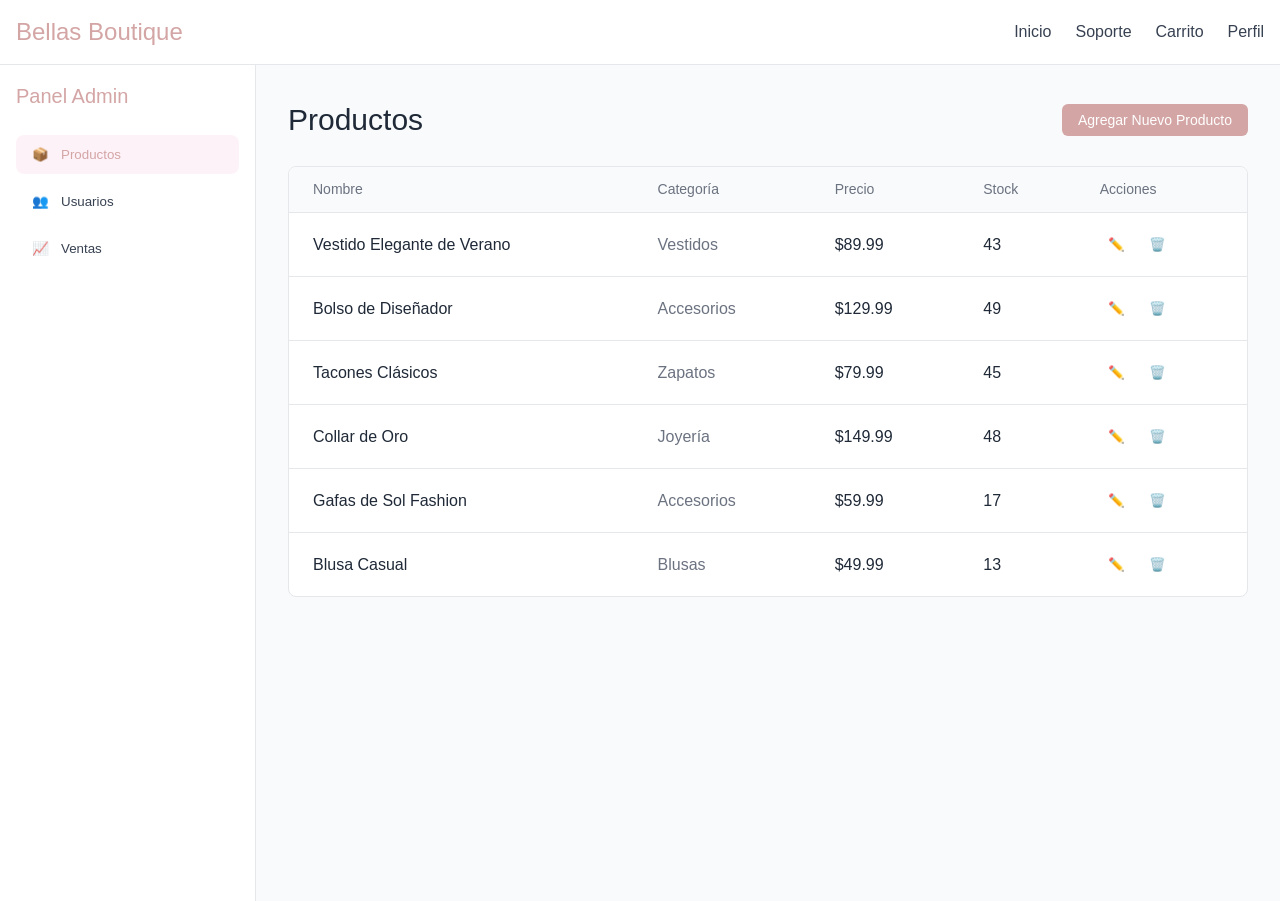
==== admin.html @ adbb0d68 "Proyecto figma" ====
<!DOCTYPE html>
<html lang="es">
<head>
  <meta charset="UTF-8">
  <meta name="viewport" content="width=device-width, initial-scale=1.0">
  <title>Panel de Administración - Bellas Boutique</title>
  <link rel="stylesheet" href="styles.css">
</head>
<body>
  <!-- Navigation -->
  <nav class="navbar">
    <div class="navbar-container">
      <a href="index.html" class="navbar-brand">Bellas Boutique</a>
      <div class="navbar-links">
        <a href="index.html">
          <span>Inicio</span>
        </a>
        <a href="support.html">
          <span>Soporte</span>
        </a>
        <a href="cart.html" class="cart-badge">
          <span>Carrito</span>
          <span class="cart-count" id="cartCount">0</span>
        </a>
        <a href="login.html">
          <span>Perfil</span>
        </a>
      </div>
    </div>
  </nav>

  <!-- Admin Layout -->
  <div class="admin-layout">
    <!-- Sidebar -->
    <div class="admin-sidebar">
      <h2 class="admin-sidebar-title">Panel Admin</h2>
      
      <div class="admin-nav">
        <button class="admin-nav-item active" onclick="showTab('products')">
          <span>📦</span>
          <span>Productos</span>
        </button>
        
        <button class="admin-nav-item" onclick="showTab('users')">
          <span>👥</span>
          <span>Usuarios</span>
        </button>
        
        <button class="admin-nav-item" onclick="showTab('sales')">
          <span>📈</span>
          <span>Ventas</span>
        </button>
      </div>
    </div>

    <!-- Main Content -->
    <div class="admin-content">
      <!-- Products Tab -->
      <div id="products-tab">
        <div class="admin-header">
          <h1>Productos</h1>
          <button class="btn btn-primary">Agregar Nuevo Producto</button>
        </div>

        <div class="table-container">
          <table class="table">
            <thead>
              <tr>
                <th>Nombre</th>
                <th>Categoría</th>
                <th>Precio</th>
                <th>Stock</th>
                <th>Acciones</th>
              </tr>
            </thead>
            <tbody id="productsTable">
              <!-- Products will be loaded here -->
            </tbody>
          </table>
        </div>
      </div>

      <!-- Users Tab -->
      <div id="users-tab" style="display: none;">
        <h1 class="mb-6">Usuarios</h1>

        <div class="table-container">
          <table class="table">
            <thead>
              <tr>
                <th>Nombre</th>
                <th>Correo</th>
                <th>Pedidos</th>
              </tr>
            </thead>
            <tbody>
              <tr>
                <td>María González</td>
                <td style="color: var(--text-gray);">maria@ejemplo.com</td>
                <td>5</td>
              </tr>
              <tr>
                <td>Juan Pérez</td>
                <td style="color: var(--text-gray);">juan@ejemplo.com</td>
                <td>3</td>
              </tr>
              <tr>
                <td>Ana Rodríguez</td>
                <td style="color: var(--text-gray);">ana@ejemplo.com</td>
                <td>8</td>
              </tr>
            </tbody>
          </table>
        </div>
      </div>

      <!-- Sales Tab -->
      <div id="sales-tab" style="display: none;">
        <h1 class="mb-6">Ventas</h1>

        <div class="table-container">
          <table class="table">
            <thead>
              <tr>
                <th>ID Pedido</th>
                <th>Cliente</th>
                <th>Monto</th>
                <th>Fecha</th>
              </tr>
            </thead>
            <tbody>
              <tr>
                <td>#1001</td>
                <td>María González</td>
                <td style="color: var(--primary-color);">$189.98</td>
                <td style="color: var(--text-gray);">2026-04-02</td>
              </tr>
              <tr>
                <td>#1002</td>
                <td>Juan Pérez</td>
                <td style="color: var(--primary-color);">$79.99</td>
                <td style="color: var(--text-gray);">2026-04-02</td>
              </tr>
              <tr>
                <td>#1003</td>
                <td>Ana Rodríguez</td>
                <td style="color: var(--primary-color);">$259.97</td>
                <td style="color: var(--text-gray);">2026-04-01</td>
              </tr>
            </tbody>
          </table>
        </div>
      </div>
    </div>
  </div>

  <script src="script.js"></script>
  <script>
    window.addEventListener('DOMContentLoaded', () => {
      loadProducts();
      updateCartCount();
    });

    function loadProducts() {
      const products = getProducts();
      const tbody = document.getElementById('productsTable');
      
      tbody.innerHTML = products.map(product => {
        const stock = Math.floor(Math.random() * 50) + 10;
        return `
          <tr>
            <td>${product.name}</td>
            <td style="color: var(--text-gray);">${product.category}</td>
            <td>$${product.price.toFixed(2)}</td>
            <td>${stock}</td>
            <td>
              <div class="table-actions">
                <button class="btn-icon" onclick="editProduct(${product.id})">✏️</button>
                <button class="btn-icon" onclick="deleteProduct(${product.id})" style="color: #ef4444;">🗑️</button>
              </div>
            </td>
          </tr>
        `;
      }).join('');
    }

    function showTab(tabName) {
      // Hide all tabs
      document.getElementById('products-tab').style.display = 'none';
      document.getElementById('users-tab').style.display = 'none';
      document.getElementById('sales-tab').style.display = 'none';

      // Remove active class from all nav items
      document.querySelectorAll('.admin-nav-item').forEach(item => {
        item.classList.remove('active');
      });

      // Show selected tab
      document.getElementById(`${tabName}-tab`).style.display = 'block';

      // Add active class to clicked nav item
      event.target.closest('.admin-nav-item').classList.add('active');
    }

    function editProduct(id) {
      alert(`Editar producto ${id} - Función próximamente`);
    }

    function deleteProduct(id) {
      if (confirm('¿Estás seguro de que quieres eliminar este producto?')) {
        alert(`Producto ${id} eliminado`);
        loadProducts();
      }
    }
  </script>
</body>
</html>
---- styles.css ----
/* Global Styles */
* {
  margin: 0;
  padding: 0;
  box-sizing: border-box;
}

body {
  font-family: Arial, sans-serif;
  background-color: #f9fafb;
  color: #1f2937;
  line-height: 1.5;
}

/* Color Variables */
:root {
  --primary-color: #d4a5a5;
  --bg-gray: #f9fafb;
  --border-gray: #e5e7eb;
  --text-gray: #6b7280;
}

/* Navigation */
.navbar {
  background-color: white;
  border-bottom: 1px solid var(--border-gray);
  position: sticky;
  top: 0;
  z-index: 50;
}

.navbar-container {
  max-width: 1280px;
  margin: 0 auto;
  padding: 0 1rem;
  display: flex;
  justify-content: space-between;
  align-items: center;
  height: 64px;
}

.navbar-brand {
  font-size: 1.5rem;
  color: var(--primary-color);
  text-decoration: none;
  font-weight: normal;
}

.navbar-links {
  display: flex;
  gap: 1.5rem;
  align-items: center;
}

.navbar-links a {
  color: #374151;
  text-decoration: none;
  display: flex;
  align-items: center;
  gap: 0.5rem;
  transition: color 0.2s;
}

.navbar-links a:hover {
  color: #111827;
}

.cart-badge {
  position: relative;
}

.cart-count {
  position: absolute;
  top: -8px;
  right: -8px;
  background-color: var(--primary-color);
  color: white;
  border-radius: 50%;
  width: 20px;
  height: 20px;
  display: flex;
  align-items: center;
  justify-content: center;
  font-size: 0.75rem;
}

/* Container */
.container {
  max-width: 1280px;
  margin: 0 auto;
  padding: 2rem 1rem;
}

.container-md {
  max-width: 768px;
  margin: 0 auto;
  padding: 2rem 1rem;
}

/* Auth Pages */
.auth-container {
  min-height: 100vh;
  display: flex;
  align-items: center;
  justify-content: center;
  padding: 1rem;
}

.auth-card {
  background: white;
  padding: 2rem;
  border-radius: 8px;
  box-shadow: 0 1px 3px rgba(0, 0, 0, 0.1);
  border: 1px solid var(--border-gray);
  width: 100%;
  max-width: 448px;
}

.auth-title {
  font-size: 1.875rem;
  text-align: center;
  margin-bottom: 0.5rem;
  color: var(--primary-color);
  font-weight: normal;
}

.auth-subtitle {
  text-align: center;
  color: var(--text-gray);
  margin-bottom: 2rem;
}

/* Forms */
.form-group {
  margin-bottom: 1rem;
}

.form-label {
  display: block;
  margin-bottom: 0.5rem;
  font-size: 0.875rem;
  color: #374151;
}

.form-input {
  width: 100%;
  padding: 0.5rem 0.75rem;
  border: 1px solid var(--border-gray);
  border-radius: 6px;
  font-size: 0.875rem;
  transition: border-color 0.2s;
}

.form-input:focus {
  outline: none;
  border-color: var(--primary-color);
}

.form-textarea {
  width: 100%;
  padding: 0.5rem 0.75rem;
  border: 1px solid var(--border-gray);
  border-radius: 6px;
  font-size: 0.875rem;
  resize: vertical;
  font-family: Arial, sans-serif;
}

.form-textarea:focus {
  outline: none;
  border-color: var(--primary-color);
}

.form-hint {
  font-size: 0.75rem;
  color: var(--text-gray);
  margin-top: 0.25rem;
}

/* Buttons */
.btn {
  padding: 0.5rem 1rem;
  border: none;
  border-radius: 6px;
  font-size: 0.875rem;
  cursor: pointer;
  transition: opacity 0.2s;
  text-decoration: none;
  display: inline-block;
  text-align: center;
}

.btn:hover {
  opacity: 0.9;
}

.btn-primary {
  background-color: var(--primary-color);
  color: white;
}

.btn-outline {
  background-color: white;
  color: #374151;
  border: 1px solid var(--border-gray);
}

.btn-full {
  width: 100%;
}

.btn-icon {
  background: none;
  border: none;
  cursor: pointer;
  padding: 0.5rem;
  color: var(--text-gray);
  transition: color 0.2s;
}

.btn-icon:hover {
  color: #374151;
}

/* Links */
.link {
  color: var(--text-gray);
  text-decoration: none;
  font-size: 0.875rem;
}

.link:hover {
  text-decoration: underline;
}

.link-primary {
  color: var(--primary-color);
}

.text-center {
  text-align: center;
}

/* Product Grid */
.category-filters {
  display: flex;
  flex-wrap: wrap;
  gap: 0.5rem;
  justify-content: center;
  margin-bottom: 2rem;
}

.category-btn {
  padding: 0.5rem 1rem;
  border: 1px solid var(--border-gray);
  background: white;
  border-radius: 6px;
  cursor: pointer;
  transition: all 0.2s;
  color: #374151;
}

.category-btn:hover {
  background-color: #f9fafb;
}

.category-btn.active {
  background-color: var(--primary-color);
  color: white;
  border-color: var(--primary-color);
}

.product-grid {
  display: grid;
  grid-template-columns: repeat(auto-fill, minmax(280px, 1fr));
  gap: 1.5rem;
  margin-top: 2rem;
}

.product-card {
  background: white;
  border-radius: 8px;
  border: 1px solid var(--border-gray);
  overflow: hidden;
  transition: box-shadow 0.2s;
}

.product-card:hover {
  box-shadow: 0 4px 6px rgba(0, 0, 0, 0.1);
}

.product-image {
  width: 100%;
  height: 256px;
  object-fit: cover;
  cursor: pointer;
}

.product-info {
  padding: 1rem;
}

.product-name {
  font-size: 1.125rem;
  margin-bottom: 0.5rem;
}

.product-price {
  font-size: 1.5rem;
  color: var(--primary-color);
  margin-bottom: 1rem;
}

.product-actions {
  padding: 0 1rem 1rem;
}

/* Product Detail */
.product-detail-grid {
  display: grid;
  grid-template-columns: 1fr;
  gap: 2rem;
  background: white;
  padding: 2rem;
  border-radius: 8px;
  border: 1px solid var(--border-gray);
}

@media (min-width: 768px) {
  .product-detail-grid {
    grid-template-columns: 1fr 1fr;
  }
}

.product-detail-image {
  width: 100%;
  height: 384px;
  object-fit: cover;
  border-radius: 8px;
}

.product-detail-info {
  display: flex;
  flex-direction: column;
  justify-content: center;
}

.product-category {
  font-size: 0.875rem;
  color: var(--text-gray);
  margin-bottom: 1rem;
}

.product-description {
  color: #374151;
  margin-bottom: 2rem;
}

/* Cart */
.cart-grid {
  display: grid;
  grid-template-columns: 1fr;
  gap: 2rem;
}

@media (min-width: 1024px) {
  .cart-grid {
    grid-template-columns: 2fr 1fr;
  }
}

.cart-items {
  display: flex;
  flex-direction: column;
  gap: 1rem;
}

.cart-item {
  background: white;
  border-radius: 8px;
  border: 1px solid var(--border-gray);
  padding: 1rem;
  display: flex;
  gap: 1rem;
}

.cart-item-image {
  width: 96px;
  height: 96px;
  object-fit: cover;
  border-radius: 6px;
}

.cart-item-info {
  flex: 1;
}

.cart-item-title {
  font-size: 1.125rem;
  margin-bottom: 0.25rem;
}

.cart-item-category {
  font-size: 0.875rem;
  color: var(--text-gray);
  margin-bottom: 0.5rem;
}

.cart-item-price {
  font-size: 1.25rem;
  color: var(--primary-color);
}

.cart-item-actions {
  display: flex;
  flex-direction: column;
  justify-content: space-between;
  align-items: flex-end;
}

.quantity-selector {
  display: flex;
  align-items: center;
  border: 1px solid var(--border-gray);
  border-radius: 6px;
}

.quantity-btn {
  padding: 0.5rem;
  border: none;
  background: none;
  cursor: pointer;
  transition: background-color 0.2s;
}

.quantity-btn:hover {
  background-color: #f9fafb;
}

.quantity-value {
  width: 32px;
  text-align: center;
}

/* Summary Card */
.summary-card {
  background: white;
  border-radius: 8px;
  border: 1px solid var(--border-gray);
  padding: 1.5rem;
  position: sticky;
  top: 96px;
}

.summary-title {
  font-size: 1.25rem;
  margin-bottom: 1rem;
}

.summary-row {
  display: flex;
  justify-content: space-between;
  margin-bottom: 0.5rem;
  color: var(--text-gray);
}

.summary-divider {
  border-top: 1px solid var(--border-gray);
  margin: 1rem 0;
}

.summary-total {
  display: flex;
  justify-content: space-between;
  font-size: 1.25rem;
  margin-bottom: 1.5rem;
}

.summary-total-amount {
  color: var(--primary-color);
}

/* Payment Methods */
.payment-methods {
  display: flex;
  flex-direction: column;
  gap: 0.75rem;
}

.payment-method {
  padding: 1rem;
  border: 2px solid var(--border-gray);
  border-radius: 8px;
  display: flex;
  align-items: center;
  gap: 0.75rem;
  cursor: pointer;
  transition: all 0.2s;
  background: white;
}

.payment-method:hover {
  border-color: #d1d5db;
}

.payment-method.active {
  border-color: var(--primary-color);
  background-color: #fdf2f8;
}

.payment-details {
  background: #f9fafb;
  padding: 1rem;
  border-radius: 6px;
  margin-top: 1rem;
}

/* Accordion */
.accordion {
  background: white;
  border-radius: 8px;
  border: 1px solid var(--border-gray);
}

.accordion-item {
  border-bottom: 1px solid var(--border-gray);
}

.accordion-item:last-child {
  border-bottom: none;
}

.accordion-trigger {
  width: 100%;
  padding: 1rem;
  background: none;
  border: none;
  text-align: left;
  cursor: pointer;
  font-size: 1rem;
  display: flex;
  justify-content: space-between;
  align-items: center;
  transition: background-color 0.2s;
}

.accordion-trigger:hover {
  background-color: #f9fafb;
}

.accordion-content {
  padding: 0 1rem 1rem 1rem;
  color: var(--text-gray);
  display: none;
}

.accordion-content.active {
  display: block;
}

/* Admin */
.admin-layout {
  display: flex;
  min-height: calc(100vh - 64px);
}

.admin-sidebar {
  width: 256px;
  background: white;
  border-right: 1px solid var(--border-gray);
  padding: 1rem;
}

.admin-sidebar-title {
  font-size: 1.25rem;
  color: var(--primary-color);
  margin-bottom: 1.5rem;
}

.admin-nav {
  display: flex;
  flex-direction: column;
  gap: 0.5rem;
}

.admin-nav-item {
  padding: 0.75rem 1rem;
  border-radius: 8px;
  display: flex;
  align-items: center;
  gap: 0.75rem;
  cursor: pointer;
  background: none;
  border: none;
  text-align: left;
  transition: background-color 0.2s;
  color: #374151;
}

.admin-nav-item:hover {
  background-color: #f9fafb;
}

.admin-nav-item.active {
  background-color: #fdf2f8;
  color: var(--primary-color);
}

.admin-content {
  flex: 1;
  padding: 2rem;
}

.admin-header {
  display: flex;
  justify-content: space-between;
  align-items: center;
  margin-bottom: 1.5rem;
}

/* Table */
.table-container {
  background: white;
  border-radius: 8px;
  border: 1px solid var(--border-gray);
  overflow: hidden;
}

.table {
  width: 100%;
  border-collapse: collapse;
}

.table thead {
  background-color: #f9fafb;
  border-bottom: 1px solid var(--border-gray);
}

.table th {
  padding: 0.75rem 1.5rem;
  text-align: left;
  font-size: 0.875rem;
  color: var(--text-gray);
  font-weight: normal;
}

.table td {
  padding: 1rem 1.5rem;
  border-bottom: 1px solid var(--border-gray);
}

.table tbody tr:last-child td {
  border-bottom: none;
}

.table-actions {
  display: flex;
  gap: 0.5rem;
}

/* Hero */
.hero {
  text-align: center;
  margin-bottom: 3rem;
}

.hero h1 {
  font-size: 2.25rem;
  margin-bottom: 1rem;
  font-weight: normal;
}

.hero p {
  color: var(--text-gray);
}

/* Empty State */
.empty-state {
  padding: 4rem 1rem;
  text-align: center;
}

.empty-state h2 {
  font-size: 1.5rem;
  margin-bottom: 1rem;
  font-weight: normal;
}

.empty-state p {
  color: var(--text-gray);
  margin-bottom: 2rem;
}

/* Utilities */
.mt-4 { margin-top: 1rem; }
.mt-6 { margin-top: 1.5rem; }
.mb-2 { margin-bottom: 0.5rem; }
.mb-4 { margin-bottom: 1rem; }
.mb-6 { margin-bottom: 1.5rem; }
.mb-8 { margin-bottom: 2rem; }

.space-y-2 > * + * { margin-top: 0.5rem; }
.space-y-4 > * + * { margin-top: 1rem; }
.space-y-6 > * + * { margin-top: 1.5rem; }

h1 { font-size: 1.875rem; font-weight: normal; }
h2 { font-size: 1.5rem; font-weight: normal; }
h3 { font-size: 1.25rem; font-weight: normal; }

/* Responsive */
@media (max-width: 640px) {
  .navbar-links span {
    display: none;
  }
  
  .admin-sidebar {
    width: 200px;
  }
}
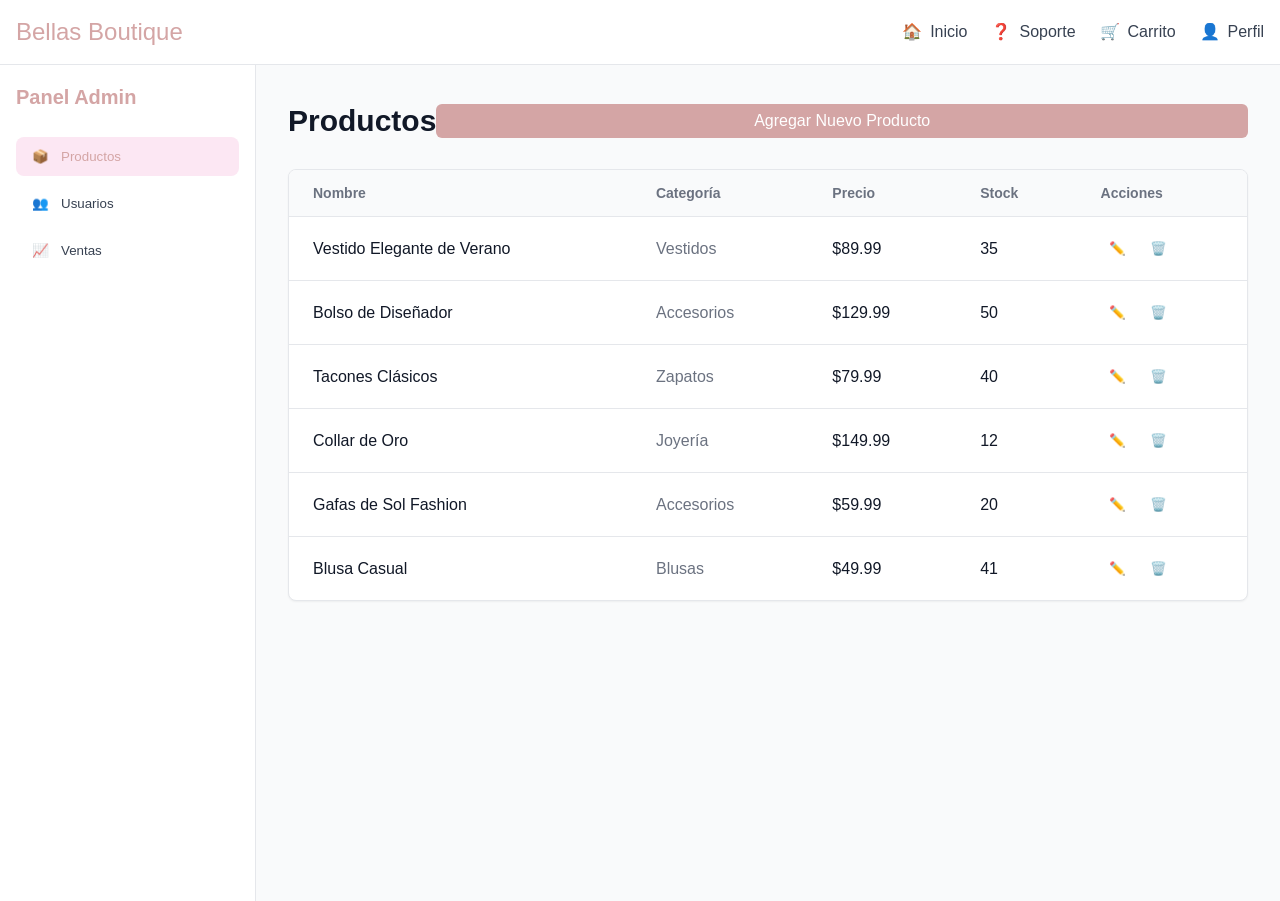
==== commit 1128f088: "proyecto" ====
--- a/admin.html
+++ b/admin.html
@@ -1,217 +1,204 @@
 <!DOCTYPE html>
 <html lang="es">
 <head>
-  <meta charset="UTF-8">
-  <meta name="viewport" content="width=device-width, initial-scale=1.0">
-  <title>Panel de Administración - Bellas Boutique</title>
-  <link rel="stylesheet" href="styles.css">
+    <meta charset="UTF-8">
+    <meta name="viewport" content="width=device-width, initial-scale=1.0">
+    <title>Bellas Boutique - Panel Admin</title>
+    <link rel="stylesheet" href="styles.css">
 </head>
 <body>
-  <!-- Navigation -->
-  <nav class="navbar">
-    <div class="navbar-container">
-      <a href="index.html" class="navbar-brand">Bellas Boutique</a>
-      <div class="navbar-links">
-        <a href="index.html">
-          <span>Inicio</span>
-        </a>
-        <a href="support.html">
-          <span>Soporte</span>
-        </a>
-        <a href="cart.html" class="cart-badge">
-          <span>Carrito</span>
-          <span class="cart-count" id="cartCount">0</span>
-        </a>
-        <a href="login.html">
-          <span>Perfil</span>
-        </a>
-      </div>
+    <nav class="navbar">
+        <div class="nav-container">
+            <a href="index.html" class="logo">Bellas Boutique</a>
+            <div class="nav-links">
+                <a href="index.html" class="nav-link">
+                    <span>🏠</span>
+                    <span class="nav-text">Inicio</span>
+                </a>
+                <a href="support.html" class="nav-link">
+                    <span>❓</span>
+                    <span class="nav-text">Soporte</span>
+                </a>
+                <a href="cart.html" class="nav-link cart-link">
+                    <span>🛒</span>
+                    <span class="nav-text">Carrito</span>
+                    <span class="cart-badge" id="cartBadge">0</span>
+                </a>
+                <a href="profile.html" class="nav-link">
+                    <span>👤</span>
+                    <span class="nav-text">Perfil</span>
+                </a>
+            </div>
+        </div>
+    </nav>
+
+    <div class="admin-layout">
+        <div class="admin-sidebar">
+            <h2 class="admin-title">Panel Admin</h2>
+            <nav class="admin-nav">
+                <button class="admin-nav-btn active" onclick="showTab('products')">
+                    <span>📦</span>
+                    <span>Productos</span>
+                </button>
+                <button class="admin-nav-btn" onclick="showTab('users')">
+                    <span>👥</span>
+                    <span>Usuarios</span>
+                </button>
+                <button class="admin-nav-btn" onclick="showTab('sales')">
+                    <span>📈</span>
+                    <span>Ventas</span>
+                </button>
+            </nav>
+        </div>
+
+        <div class="admin-content">
+            <div id="productsTab">
+                <div class="admin-header">
+                    <h1 class="page-title" style="margin: 0;">Productos</h1>
+                    <button class="btn btn-primary">Agregar Nuevo Producto</button>
+                </div>
+                <div class="data-table">
+                    <table>
+                        <thead>
+                            <tr>
+                                <th>Nombre</th>
+                                <th>Categoría</th>
+                                <th>Precio</th>
+                                <th>Stock</th>
+                                <th>Acciones</th>
+                            </tr>
+                        </thead>
+                        <tbody id="productsTable"></tbody>
+                    </table>
+                </div>
+            </div>
+
+            <div id="usersTab" style="display: none;">
+                <h1 class="page-title">Usuarios</h1>
+                <div class="data-table">
+                    <table>
+                        <thead>
+                            <tr>
+                                <th>Nombre</th>
+                                <th>Correo</th>
+                                <th>Pedidos</th>
+                            </tr>
+                        </thead>
+                        <tbody>
+                            <tr>
+                                <td>María González</td>
+                                <td style="color: #6b7280;">maria@ejemplo.com</td>
+                                <td>5</td>
+                            </tr>
+                            <tr>
+                                <td>Juan Pérez</td>
+                                <td style="color: #6b7280;">juan@ejemplo.com</td>
+                                <td>3</td>
+                            </tr>
+                            <tr>
+                                <td>Ana Rodríguez</td>
+                                <td style="color: #6b7280;">ana@ejemplo.com</td>
+                                <td>8</td>
+                            </tr>
+                        </tbody>
+                    </table>
+                </div>
+            </div>
+
+            <div id="salesTab" style="display: none;">
+                <h1 class="page-title">Ventas</h1>
+                <div class="data-table">
+                    <table>
+                        <thead>
+                            <tr>
+                                <th>ID Pedido</th>
+                                <th>Cliente</th>
+                                <th>Monto</th>
+                                <th>Fecha</th>
+                            </tr>
+                        </thead>
+                        <tbody>
+                            <tr>
+                                <td>#1001</td>
+                                <td>María González</td>
+                                <td style="color: #d4a5a5;">$189.98</td>
+                                <td style="color: #6b7280;">2026-04-02</td>
+                            </tr>
+                            <tr>
+                                <td>#1002</td>
+                                <td>Juan Pérez</td>
+                                <td style="color: #d4a5a5;">$79.99</td>
+                                <td style="color: #6b7280;">2026-04-02</td>
+                            </tr>
+                            <tr>
+                                <td>#1003</td>
+                                <td>Ana Rodríguez</td>
+                                <td style="color: #d4a5a5;">$259.97</td>
+                                <td style="color: #6b7280;">2026-04-01</td>
+                            </tr>
+                        </tbody>
+                    </table>
+                </div>
+            </div>
+        </div>
     </div>
-  </nav>
-
-  <!-- Admin Layout -->
-  <div class="admin-layout">
-    <!-- Sidebar -->
-    <div class="admin-sidebar">
-      <h2 class="admin-sidebar-title">Panel Admin</h2>
-      
-      <div class="admin-nav">
-        <button class="admin-nav-item active" onclick="showTab('products')">
-          <span>📦</span>
-          <span>Productos</span>
-        </button>
-        
-        <button class="admin-nav-item" onclick="showTab('users')">
-          <span>👥</span>
-          <span>Usuarios</span>
-        </button>
-        
-        <button class="admin-nav-item" onclick="showTab('sales')">
-          <span>📈</span>
-          <span>Ventas</span>
-        </button>
-      </div>
-    </div>
-
-    <!-- Main Content -->
-    <div class="admin-content">
-      <!-- Products Tab -->
-      <div id="products-tab">
-        <div class="admin-header">
-          <h1>Productos</h1>
-          <button class="btn btn-primary">Agregar Nuevo Producto</button>
-        </div>
-
-        <div class="table-container">
-          <table class="table">
-            <thead>
-              <tr>
-                <th>Nombre</th>
-                <th>Categoría</th>
-                <th>Precio</th>
-                <th>Stock</th>
-                <th>Acciones</th>
-              </tr>
-            </thead>
-            <tbody id="productsTable">
-              <!-- Products will be loaded here -->
-            </tbody>
-          </table>
-        </div>
-      </div>
-
-      <!-- Users Tab -->
-      <div id="users-tab" style="display: none;">
-        <h1 class="mb-6">Usuarios</h1>
-
-        <div class="table-container">
-          <table class="table">
-            <thead>
-              <tr>
-                <th>Nombre</th>
-                <th>Correo</th>
-                <th>Pedidos</th>
-              </tr>
-            </thead>
-            <tbody>
-              <tr>
-                <td>María González</td>
-                <td style="color: var(--text-gray);">maria@ejemplo.com</td>
-                <td>5</td>
-              </tr>
-              <tr>
-                <td>Juan Pérez</td>
-                <td style="color: var(--text-gray);">juan@ejemplo.com</td>
-                <td>3</td>
-              </tr>
-              <tr>
-                <td>Ana Rodríguez</td>
-                <td style="color: var(--text-gray);">ana@ejemplo.com</td>
-                <td>8</td>
-              </tr>
-            </tbody>
-          </table>
-        </div>
-      </div>
-
-      <!-- Sales Tab -->
-      <div id="sales-tab" style="display: none;">
-        <h1 class="mb-6">Ventas</h1>
-
-        <div class="table-container">
-          <table class="table">
-            <thead>
-              <tr>
-                <th>ID Pedido</th>
-                <th>Cliente</th>
-                <th>Monto</th>
-                <th>Fecha</th>
-              </tr>
-            </thead>
-            <tbody>
-              <tr>
-                <td>#1001</td>
-                <td>María González</td>
-                <td style="color: var(--primary-color);">$189.98</td>
-                <td style="color: var(--text-gray);">2026-04-02</td>
-              </tr>
-              <tr>
-                <td>#1002</td>
-                <td>Juan Pérez</td>
-                <td style="color: var(--primary-color);">$79.99</td>
-                <td style="color: var(--text-gray);">2026-04-02</td>
-              </tr>
-              <tr>
-                <td>#1003</td>
-                <td>Ana Rodríguez</td>
-                <td style="color: var(--primary-color);">$259.97</td>
-                <td style="color: var(--text-gray);">2026-04-01</td>
-              </tr>
-            </tbody>
-          </table>
-        </div>
-      </div>
-    </div>
-  </div>
-
-  <script src="script.js"></script>
-  <script>
-    window.addEventListener('DOMContentLoaded', () => {
-      loadProducts();
-      updateCartCount();
-    });
-
-    function loadProducts() {
-      const products = getProducts();
-      const tbody = document.getElementById('productsTable');
-      
-      tbody.innerHTML = products.map(product => {
-        const stock = Math.floor(Math.random() * 50) + 10;
-        return `
-          <tr>
-            <td>${product.name}</td>
-            <td style="color: var(--text-gray);">${product.category}</td>
-            <td>$${product.price.toFixed(2)}</td>
-            <td>${stock}</td>
-            <td>
-              <div class="table-actions">
-                <button class="btn-icon" onclick="editProduct(${product.id})">✏️</button>
-                <button class="btn-icon" onclick="deleteProduct(${product.id})" style="color: #ef4444;">🗑️</button>
-              </div>
-            </td>
-          </tr>
-        `;
-      }).join('');
-    }
-
-    function showTab(tabName) {
-      // Hide all tabs
-      document.getElementById('products-tab').style.display = 'none';
-      document.getElementById('users-tab').style.display = 'none';
-      document.getElementById('sales-tab').style.display = 'none';
-
-      // Remove active class from all nav items
-      document.querySelectorAll('.admin-nav-item').forEach(item => {
-        item.classList.remove('active');
-      });
-
-      // Show selected tab
-      document.getElementById(`${tabName}-tab`).style.display = 'block';
-
-      // Add active class to clicked nav item
-      event.target.closest('.admin-nav-item').classList.add('active');
-    }
-
-    function editProduct(id) {
-      alert(`Editar producto ${id} - Función próximamente`);
-    }
-
-    function deleteProduct(id) {
-      if (confirm('¿Estás seguro de que quieres eliminar este producto?')) {
-        alert(`Producto ${id} eliminado`);
-        loadProducts();
-      }
-    }
-  </script>
+
+    <script src="data.js"></script>
+    <script src="cart-utils.js"></script>
+    <script>
+        let adminProducts = products.map(p => ({
+            ...p,
+            stock: Math.floor(Math.random() * 50) + 10
+        }));
+
+        function renderProducts() {
+            const table = document.getElementById('productsTable');
+            table.innerHTML = adminProducts.map(product => `
+                <tr>
+                    <td>${product.name}</td>
+                    <td style="color: #6b7280;">${product.category}</td>
+                    <td>$${product.price.toFixed(2)}</td>
+                    <td>${product.stock}</td>
+                    <td>
+                        <div class="table-actions">
+                            <button class="icon-btn" onclick="editProduct(${product.id})">✏️</button>
+                            <button class="icon-btn" onclick="deleteProduct(${product.id})">🗑️</button>
+                        </div>
+                    </td>
+                </tr>
+            `).join('');
+        }
+
+        function editProduct(id) {
+            alert('Editar producto ' + id + ' - Función próximamente');
+        }
+
+        function deleteProduct(id) {
+            if (confirm('¿Estás seguro de que quieres eliminar este producto?')) {
+                adminProducts = adminProducts.filter(p => p.id !== id);
+                renderProducts();
+            }
+        }
+
+        function showTab(tabName) {
+            // Hide all tabs
+            document.getElementById('productsTab').style.display = 'none';
+            document.getElementById('usersTab').style.display = 'none';
+            document.getElementById('salesTab').style.display = 'none';
+
+            // Remove active class from all buttons
+            document.querySelectorAll('.admin-nav-btn').forEach(btn => {
+                btn.classList.remove('active');
+            });
+
+            // Show selected tab
+            document.getElementById(tabName + 'Tab').style.display = 'block';
+
+            // Add active class to clicked button
+            event.target.closest('.admin-nav-btn').classList.add('active');
+        }
+
+        renderProducts();
+    </script>
 </body>
-</html>+</html>
--- a/styles.css
+++ b/styles.css
@@ -1,719 +1,1033 @@
-/* Global Styles */
 * {
-  margin: 0;
-  padding: 0;
-  box-sizing: border-box;
+    margin: 0;
+    padding: 0;
+    box-sizing: border-box;
 }
 
 body {
-  font-family: Arial, sans-serif;
-  background-color: #f9fafb;
-  color: #1f2937;
-  line-height: 1.5;
-}
-
-/* Color Variables */
-:root {
-  --primary-color: #d4a5a5;
-  --bg-gray: #f9fafb;
-  --border-gray: #e5e7eb;
-  --text-gray: #6b7280;
-}
-
-/* Navigation */
+    font-family: Arial, sans-serif;
+    background-color: #f9fafb;
+    color: #111827;
+    line-height: 1.6;
+}
+
+/* Navbar */
 .navbar {
-  background-color: white;
-  border-bottom: 1px solid var(--border-gray);
-  position: sticky;
-  top: 0;
-  z-index: 50;
-}
-
-.navbar-container {
-  max-width: 1280px;
-  margin: 0 auto;
-  padding: 0 1rem;
-  display: flex;
-  justify-content: space-between;
-  align-items: center;
-  height: 64px;
-}
-
-.navbar-brand {
-  font-size: 1.5rem;
-  color: var(--primary-color);
-  text-decoration: none;
-  font-weight: normal;
-}
-
-.navbar-links {
-  display: flex;
-  gap: 1.5rem;
-  align-items: center;
-}
-
-.navbar-links a {
-  color: #374151;
-  text-decoration: none;
-  display: flex;
-  align-items: center;
-  gap: 0.5rem;
-  transition: color 0.2s;
-}
-
-.navbar-links a:hover {
-  color: #111827;
+    background-color: white;
+    border-bottom: 1px solid #e5e7eb;
+    position: sticky;
+    top: 0;
+    z-index: 50;
+}
+
+.nav-container {
+    max-width: 1280px;
+    margin: 0 auto;
+    padding: 0 1rem;
+    height: 64px;
+    display: flex;
+    align-items: center;
+    justify-content: space-between;
+}
+
+.logo {
+    font-size: 1.5rem;
+    color: #d4a5a5;
+    text-decoration: none;
+    font-weight: normal;
+}
+
+.nav-links {
+    display: flex;
+    gap: 1.5rem;
+    align-items: center;
+}
+
+.nav-link {
+    display: flex;
+    align-items: center;
+    gap: 0.5rem;
+    color: #374151;
+    text-decoration: none;
+    position: relative;
+}
+
+.nav-link:hover {
+    color: #111827;
+}
+
+.nav-text {
+    display: none;
+}
+
+@media (min-width: 640px) {
+    .nav-text {
+        display: inline;
+    }
+}
+
+.cart-link {
+    position: relative;
 }
 
 .cart-badge {
-  position: relative;
-}
-
-.cart-count {
-  position: absolute;
-  top: -8px;
-  right: -8px;
-  background-color: var(--primary-color);
-  color: white;
-  border-radius: 50%;
-  width: 20px;
-  height: 20px;
-  display: flex;
-  align-items: center;
-  justify-content: center;
-  font-size: 0.75rem;
+    position: absolute;
+    top: -8px;
+    right: -8px;
+    background-color: #d4a5a5;
+    color: white;
+    border-radius: 50%;
+    width: 20px;
+    height: 20px;
+    display: flex;
+    align-items: center;
+    justify-content: center;
+    font-size: 12px;
+    display: none;
+}
+
+.cart-badge.active {
+    display: flex;
 }
 
 /* Container */
 .container {
-  max-width: 1280px;
-  margin: 0 auto;
-  padding: 2rem 1rem;
-}
-
-.container-md {
-  max-width: 768px;
-  margin: 0 auto;
-  padding: 2rem 1rem;
+    max-width: 1280px;
+    margin: 0 auto;
+    padding: 2rem 1rem;
+}
+
+/* Hero Section */
+.hero-section {
+    text-align: center;
+    margin-bottom: 3rem;
+}
+
+.hero-section h1 {
+    font-size: 2.25rem;
+    margin-bottom: 1rem;
+}
+
+.hero-subtitle {
+    color: #6b7280;
+}
+
+/* Category Filter */
+.category-filter {
+    display: flex;
+    flex-wrap: wrap;
+    gap: 0.5rem;
+    justify-content: center;
+    margin-bottom: 2rem;
+}
+
+.category-btn {
+    padding: 0.5rem 1rem;
+    border-radius: 0.375rem;
+    background-color: white;
+    color: #374151;
+    border: 1px solid #d1d5db;
+    cursor: pointer;
+    transition: all 0.2s;
+}
+
+.category-btn:hover {
+    background-color: #f9fafb;
+}
+
+.category-btn.active {
+    background-color: #d4a5a5;
+    color: white;
+    border-color: #d4a5a5;
+}
+
+/* Product Grid */
+.product-grid {
+    display: grid;
+    grid-template-columns: 1fr;
+    gap: 1.5rem;
+}
+
+@media (min-width: 640px) {
+    .product-grid {
+        grid-template-columns: repeat(2, 1fr);
+    }
+}
+
+@media (min-width: 1024px) {
+    .product-grid {
+        grid-template-columns: repeat(3, 1fr);
+    }
+}
+
+.product-card {
+    background-color: white;
+    border-radius: 0.5rem;
+    box-shadow: 0 1px 2px rgba(0, 0, 0, 0.05);
+    border: 1px solid #e5e7eb;
+    overflow: hidden;
+    transition: box-shadow 0.2s;
+}
+
+.product-card:hover {
+    box-shadow: 0 4px 6px rgba(0, 0, 0, 0.1);
+}
+
+.product-image {
+    width: 100%;
+    height: 16rem;
+    object-fit: cover;
+    cursor: pointer;
+}
+
+.product-info {
+    padding: 1rem;
+}
+
+.product-name {
+    font-size: 1.125rem;
+    margin-bottom: 0.5rem;
+    cursor: pointer;
+}
+
+.product-name:hover {
+    color: #d4a5a5;
+}
+
+.product-price {
+    font-size: 1.5rem;
+    color: #d4a5a5;
+    margin-bottom: 1rem;
+}
+
+.product-actions {
+    padding: 0 1rem 1rem;
+}
+
+.btn {
+    width: 100%;
+    padding: 0.5rem 1rem;
+    border: none;
+    border-radius: 0.375rem;
+    cursor: pointer;
+    font-size: 1rem;
+    transition: opacity 0.2s;
+}
+
+.btn:hover {
+    opacity: 0.9;
+}
+
+.btn-primary {
+    background-color: #d4a5a5;
+    color: white;
+}
+
+.btn-outline {
+    background-color: white;
+    color: #374151;
+    border: 1px solid #d1d5db;
 }
 
 /* Auth Pages */
 .auth-container {
-  min-height: 100vh;
-  display: flex;
-  align-items: center;
-  justify-content: center;
-  padding: 1rem;
-}
-
-.auth-card {
-  background: white;
-  padding: 2rem;
-  border-radius: 8px;
-  box-shadow: 0 1px 3px rgba(0, 0, 0, 0.1);
-  border: 1px solid var(--border-gray);
-  width: 100%;
-  max-width: 448px;
+    min-height: 100vh;
+    display: flex;
+    align-items: center;
+    justify-content: center;
+    padding: 1rem;
+}
+
+.auth-box {
+    width: 100%;
+    max-width: 28rem;
+    background-color: white;
+    padding: 2rem;
+    border-radius: 0.5rem;
+    box-shadow: 0 1px 2px rgba(0, 0, 0, 0.05);
+    border: 1px solid #e5e7eb;
 }
 
 .auth-title {
-  font-size: 1.875rem;
-  text-align: center;
-  margin-bottom: 0.5rem;
-  color: var(--primary-color);
-  font-weight: normal;
+    font-size: 1.875rem;
+    text-align: center;
+    color: #d4a5a5;
+    margin-bottom: 0.5rem;
 }
 
 .auth-subtitle {
-  text-align: center;
-  color: var(--text-gray);
-  margin-bottom: 2rem;
-}
-
-/* Forms */
+    text-align: center;
+    color: #6b7280;
+    margin-bottom: 2rem;
+}
+
 .form-group {
-  margin-bottom: 1rem;
+    margin-bottom: 1.5rem;
 }
 
 .form-label {
-  display: block;
-  margin-bottom: 0.5rem;
-  font-size: 0.875rem;
-  color: #374151;
+    display: block;
+    margin-bottom: 0.5rem;
+    color: #374151;
 }
 
 .form-input {
-  width: 100%;
-  padding: 0.5rem 0.75rem;
-  border: 1px solid var(--border-gray);
-  border-radius: 6px;
-  font-size: 0.875rem;
-  transition: border-color 0.2s;
+    width: 100%;
+    padding: 0.5rem 0.75rem;
+    border: 1px solid #d1d5db;
+    border-radius: 0.375rem;
+    font-size: 1rem;
 }
 
 .form-input:focus {
-  outline: none;
-  border-color: var(--primary-color);
-}
-
-.form-textarea {
-  width: 100%;
-  padding: 0.5rem 0.75rem;
-  border: 1px solid var(--border-gray);
-  border-radius: 6px;
-  font-size: 0.875rem;
-  resize: vertical;
-  font-family: Arial, sans-serif;
-}
-
-.form-textarea:focus {
-  outline: none;
-  border-color: var(--primary-color);
-}
-
-.form-hint {
-  font-size: 0.75rem;
-  color: var(--text-gray);
-  margin-top: 0.25rem;
-}
-
-/* Buttons */
-.btn {
-  padding: 0.5rem 1rem;
-  border: none;
-  border-radius: 6px;
-  font-size: 0.875rem;
-  cursor: pointer;
-  transition: opacity 0.2s;
-  text-decoration: none;
-  display: inline-block;
-  text-align: center;
-}
-
-.btn:hover {
-  opacity: 0.9;
-}
-
-.btn-primary {
-  background-color: var(--primary-color);
-  color: white;
-}
-
-.btn-outline {
-  background-color: white;
-  color: #374151;
-  border: 1px solid var(--border-gray);
-}
-
-.btn-full {
-  width: 100%;
-}
-
-.btn-icon {
-  background: none;
-  border: none;
-  cursor: pointer;
-  padding: 0.5rem;
-  color: var(--text-gray);
-  transition: color 0.2s;
-}
-
-.btn-icon:hover {
-  color: #374151;
-}
-
-/* Links */
-.link {
-  color: var(--text-gray);
-  text-decoration: none;
-  font-size: 0.875rem;
-}
-
-.link:hover {
-  text-decoration: underline;
-}
-
-.link-primary {
-  color: var(--primary-color);
-}
-
-.text-center {
-  text-align: center;
-}
-
-/* Product Grid */
-.category-filters {
-  display: flex;
-  flex-wrap: wrap;
-  gap: 0.5rem;
-  justify-content: center;
-  margin-bottom: 2rem;
-}
-
-.category-btn {
-  padding: 0.5rem 1rem;
-  border: 1px solid var(--border-gray);
-  background: white;
-  border-radius: 6px;
-  cursor: pointer;
-  transition: all 0.2s;
-  color: #374151;
-}
-
-.category-btn:hover {
-  background-color: #f9fafb;
-}
-
-.category-btn.active {
-  background-color: var(--primary-color);
-  color: white;
-  border-color: var(--primary-color);
-}
-
-.product-grid {
-  display: grid;
-  grid-template-columns: repeat(auto-fill, minmax(280px, 1fr));
-  gap: 1.5rem;
-  margin-top: 2rem;
-}
-
-.product-card {
-  background: white;
-  border-radius: 8px;
-  border: 1px solid var(--border-gray);
-  overflow: hidden;
-  transition: box-shadow 0.2s;
-}
-
-.product-card:hover {
-  box-shadow: 0 4px 6px rgba(0, 0, 0, 0.1);
-}
-
-.product-image {
-  width: 100%;
-  height: 256px;
-  object-fit: cover;
-  cursor: pointer;
-}
-
-.product-info {
-  padding: 1rem;
-}
-
-.product-name {
-  font-size: 1.125rem;
-  margin-bottom: 0.5rem;
-}
-
-.product-price {
-  font-size: 1.5rem;
-  color: var(--primary-color);
-  margin-bottom: 1rem;
-}
-
-.product-actions {
-  padding: 0 1rem 1rem;
-}
-
-/* Product Detail */
-.product-detail-grid {
-  display: grid;
-  grid-template-columns: 1fr;
-  gap: 2rem;
-  background: white;
-  padding: 2rem;
-  border-radius: 8px;
-  border: 1px solid var(--border-gray);
-}
-
-@media (min-width: 768px) {
-  .product-detail-grid {
-    grid-template-columns: 1fr 1fr;
-  }
-}
-
-.product-detail-image {
-  width: 100%;
-  height: 384px;
-  object-fit: cover;
-  border-radius: 8px;
-}
-
-.product-detail-info {
-  display: flex;
-  flex-direction: column;
-  justify-content: center;
-}
-
-.product-category {
-  font-size: 0.875rem;
-  color: var(--text-gray);
-  margin-bottom: 1rem;
-}
-
-.product-description {
-  color: #374151;
-  margin-bottom: 2rem;
-}
-
-/* Cart */
-.cart-grid {
-  display: grid;
-  grid-template-columns: 1fr;
-  gap: 2rem;
+    outline: none;
+    border-color: #d4a5a5;
+}
+
+.checkbox-group {
+    display: flex;
+    align-items: center;
+    gap: 0.5rem;
+    margin-bottom: 1.5rem;
+}
+
+.checkbox-group input[type="checkbox"] {
+    width: 1rem;
+    height: 1rem;
+}
+
+.auth-links {
+    margin-top: 1.5rem;
+    text-align: center;
+}
+
+.auth-link {
+    display: block;
+    margin-bottom: 0.5rem;
+    font-size: 0.875rem;
+    color: #6b7280;
+    text-decoration: none;
+}
+
+.auth-link:hover {
+    color: #111827;
+}
+
+.auth-link-accent {
+    color: #d4a5a5;
+    text-decoration: none;
+}
+
+.auth-link-accent:hover {
+    text-decoration: underline;
+}
+
+/* Cart Page */
+.page-title {
+    font-size: 1.875rem;
+    margin-bottom: 2rem;
+}
+
+.cart-layout {
+    display: grid;
+    grid-template-columns: 1fr;
+    gap: 2rem;
 }
 
 @media (min-width: 1024px) {
-  .cart-grid {
-    grid-template-columns: 2fr 1fr;
-  }
+    .cart-layout {
+        grid-template-columns: 2fr 1fr;
+    }
 }
 
 .cart-items {
-  display: flex;
-  flex-direction: column;
-  gap: 1rem;
+    display: flex;
+    flex-direction: column;
+    gap: 1rem;
 }
 
 .cart-item {
-  background: white;
-  border-radius: 8px;
-  border: 1px solid var(--border-gray);
-  padding: 1rem;
-  display: flex;
-  gap: 1rem;
+    background-color: white;
+    border-radius: 0.5rem;
+    box-shadow: 0 1px 2px rgba(0, 0, 0, 0.05);
+    border: 1px solid #e5e7eb;
+    padding: 1rem;
+}
+
+.cart-item-content {
+    display: flex;
+    gap: 1rem;
 }
 
 .cart-item-image {
-  width: 96px;
-  height: 96px;
-  object-fit: cover;
-  border-radius: 6px;
-}
-
-.cart-item-info {
-  flex: 1;
-}
-
-.cart-item-title {
-  font-size: 1.125rem;
-  margin-bottom: 0.25rem;
+    width: 96px;
+    height: 96px;
+    object-fit: cover;
+    border-radius: 0.375rem;
+}
+
+.cart-item-details {
+    flex: 1;
+}
+
+.cart-item-name {
+    font-size: 1.125rem;
+    margin-bottom: 0.25rem;
 }
 
 .cart-item-category {
-  font-size: 0.875rem;
-  color: var(--text-gray);
-  margin-bottom: 0.5rem;
+    font-size: 0.875rem;
+    color: #6b7280;
+    margin-bottom: 0.5rem;
 }
 
 .cart-item-price {
-  font-size: 1.25rem;
-  color: var(--primary-color);
+    font-size: 1.25rem;
+    color: #d4a5a5;
 }
 
 .cart-item-actions {
-  display: flex;
-  flex-direction: column;
-  justify-content: space-between;
-  align-items: flex-end;
-}
-
-.quantity-selector {
-  display: flex;
-  align-items: center;
-  border: 1px solid var(--border-gray);
-  border-radius: 6px;
+    display: flex;
+    flex-direction: column;
+    align-items: flex-end;
+    justify-content: space-between;
+}
+
+.delete-btn {
+    background: none;
+    border: none;
+    color: #9ca3af;
+    cursor: pointer;
+    font-size: 1.25rem;
+}
+
+.delete-btn:hover {
+    color: #ef4444;
+}
+
+.quantity-controls {
+    display: flex;
+    align-items: center;
+    gap: 0.5rem;
+    border: 1px solid #d1d5db;
+    border-radius: 0.375rem;
 }
 
 .quantity-btn {
-  padding: 0.5rem;
-  border: none;
-  background: none;
-  cursor: pointer;
-  transition: background-color 0.2s;
+    padding: 0.5rem;
+    background: none;
+    border: none;
+    cursor: pointer;
 }
 
 .quantity-btn:hover {
-  background-color: #f9fafb;
+    background-color: #f9fafb;
 }
 
 .quantity-value {
-  width: 32px;
-  text-align: center;
-}
-
-/* Summary Card */
-.summary-card {
-  background: white;
-  border-radius: 8px;
-  border: 1px solid var(--border-gray);
-  padding: 1.5rem;
-  position: sticky;
-  top: 96px;
+    width: 2rem;
+    text-align: center;
+}
+
+/* Order Summary */
+.order-summary {
+    background-color: white;
+    border-radius: 0.5rem;
+    box-shadow: 0 1px 2px rgba(0, 0, 0, 0.05);
+    border: 1px solid #e5e7eb;
+    padding: 1.5rem;
+    position: sticky;
+    top: 96px;
 }
 
 .summary-title {
-  font-size: 1.25rem;
-  margin-bottom: 1rem;
+    font-size: 1.25rem;
+    margin-bottom: 1rem;
 }
 
 .summary-row {
-  display: flex;
-  justify-content: space-between;
-  margin-bottom: 0.5rem;
-  color: var(--text-gray);
+    display: flex;
+    justify-content: space-between;
+    margin-bottom: 0.5rem;
+    color: #6b7280;
 }
 
 .summary-divider {
-  border-top: 1px solid var(--border-gray);
-  margin: 1rem 0;
+    border: none;
+    border-top: 1px solid #e5e7eb;
+    margin: 1rem 0;
 }
 
 .summary-total {
-  display: flex;
-  justify-content: space-between;
-  font-size: 1.25rem;
-  margin-bottom: 1.5rem;
-}
-
-.summary-total-amount {
-  color: var(--primary-color);
-}
-
-/* Payment Methods */
-.payment-methods {
-  display: flex;
-  flex-direction: column;
-  gap: 0.75rem;
-}
-
-.payment-method {
-  padding: 1rem;
-  border: 2px solid var(--border-gray);
-  border-radius: 8px;
-  display: flex;
-  align-items: center;
-  gap: 0.75rem;
-  cursor: pointer;
-  transition: all 0.2s;
-  background: white;
-}
-
-.payment-method:hover {
-  border-color: #d1d5db;
-}
-
-.payment-method.active {
-  border-color: var(--primary-color);
-  background-color: #fdf2f8;
-}
-
-.payment-details {
-  background: #f9fafb;
-  padding: 1rem;
-  border-radius: 6px;
-  margin-top: 1rem;
-}
-
-/* Accordion */
-.accordion {
-  background: white;
-  border-radius: 8px;
-  border: 1px solid var(--border-gray);
-}
-
-.accordion-item {
-  border-bottom: 1px solid var(--border-gray);
-}
-
-.accordion-item:last-child {
-  border-bottom: none;
-}
-
-.accordion-trigger {
-  width: 100%;
-  padding: 1rem;
-  background: none;
-  border: none;
-  text-align: left;
-  cursor: pointer;
-  font-size: 1rem;
-  display: flex;
-  justify-content: space-between;
-  align-items: center;
-  transition: background-color 0.2s;
-}
-
-.accordion-trigger:hover {
-  background-color: #f9fafb;
-}
-
-.accordion-content {
-  padding: 0 1rem 1rem 1rem;
-  color: var(--text-gray);
-  display: none;
-}
-
-.accordion-content.active {
-  display: block;
-}
-
-/* Admin */
-.admin-layout {
-  display: flex;
-  min-height: calc(100vh - 64px);
-}
-
-.admin-sidebar {
-  width: 256px;
-  background: white;
-  border-right: 1px solid var(--border-gray);
-  padding: 1rem;
-}
-
-.admin-sidebar-title {
-  font-size: 1.25rem;
-  color: var(--primary-color);
-  margin-bottom: 1.5rem;
-}
-
-.admin-nav {
-  display: flex;
-  flex-direction: column;
-  gap: 0.5rem;
-}
-
-.admin-nav-item {
-  padding: 0.75rem 1rem;
-  border-radius: 8px;
-  display: flex;
-  align-items: center;
-  gap: 0.75rem;
-  cursor: pointer;
-  background: none;
-  border: none;
-  text-align: left;
-  transition: background-color 0.2s;
-  color: #374151;
-}
-
-.admin-nav-item:hover {
-  background-color: #f9fafb;
-}
-
-.admin-nav-item.active {
-  background-color: #fdf2f8;
-  color: var(--primary-color);
-}
-
-.admin-content {
-  flex: 1;
-  padding: 2rem;
-}
-
-.admin-header {
-  display: flex;
-  justify-content: space-between;
-  align-items: center;
-  margin-bottom: 1.5rem;
-}
-
-/* Table */
-.table-container {
-  background: white;
-  border-radius: 8px;
-  border: 1px solid var(--border-gray);
-  overflow: hidden;
-}
-
-.table {
-  width: 100%;
-  border-collapse: collapse;
-}
-
-.table thead {
-  background-color: #f9fafb;
-  border-bottom: 1px solid var(--border-gray);
-}
-
-.table th {
-  padding: 0.75rem 1.5rem;
-  text-align: left;
-  font-size: 0.875rem;
-  color: var(--text-gray);
-  font-weight: normal;
-}
-
-.table td {
-  padding: 1rem 1.5rem;
-  border-bottom: 1px solid var(--border-gray);
-}
-
-.table tbody tr:last-child td {
-  border-bottom: none;
-}
-
-.table-actions {
-  display: flex;
-  gap: 0.5rem;
-}
-
-/* Hero */
-.hero {
-  text-align: center;
-  margin-bottom: 3rem;
-}
-
-.hero h1 {
-  font-size: 2.25rem;
-  margin-bottom: 1rem;
-  font-weight: normal;
-}
-
-.hero p {
-  color: var(--text-gray);
+    display: flex;
+    justify-content: space-between;
+    font-size: 1.25rem;
+    margin-bottom: 1.5rem;
+}
+
+.total-amount {
+    color: #d4a5a5;
 }
 
 /* Empty State */
 .empty-state {
-  padding: 4rem 1rem;
-  text-align: center;
+    text-align: center;
+    padding: 4rem 1rem;
 }
 
 .empty-state h2 {
-  font-size: 1.5rem;
-  margin-bottom: 1rem;
-  font-weight: normal;
+    font-size: 1.5rem;
+    margin-bottom: 1rem;
 }
 
 .empty-state p {
-  color: var(--text-gray);
-  margin-bottom: 2rem;
-}
-
-/* Utilities */
-.mt-4 { margin-top: 1rem; }
-.mt-6 { margin-top: 1.5rem; }
-.mb-2 { margin-bottom: 0.5rem; }
-.mb-4 { margin-bottom: 1rem; }
-.mb-6 { margin-bottom: 1.5rem; }
-.mb-8 { margin-bottom: 2rem; }
-
-.space-y-2 > * + * { margin-top: 0.5rem; }
-.space-y-4 > * + * { margin-top: 1rem; }
-.space-y-6 > * + * { margin-top: 1.5rem; }
-
-h1 { font-size: 1.875rem; font-weight: normal; }
-h2 { font-size: 1.5rem; font-weight: normal; }
-h3 { font-size: 1.25rem; font-weight: normal; }
+    color: #6b7280;
+    margin-bottom: 2rem;
+}
+
+/* Product Detail */
+.product-detail-container {
+    max-width: 1280px;
+    margin: 0 auto;
+    padding: 2rem 1rem;
+}
+
+.back-btn {
+    display: flex;
+    align-items: center;
+    gap: 0.5rem;
+    color: #6b7280;
+    text-decoration: none;
+    margin-bottom: 1.5rem;
+}
+
+.back-btn:hover {
+    color: #111827;
+}
+
+.product-detail-card {
+    background-color: white;
+    border-radius: 0.5rem;
+    box-shadow: 0 1px 2px rgba(0, 0, 0, 0.05);
+    border: 1px solid #e5e7eb;
+    overflow: hidden;
+}
+
+.product-detail-grid {
+    display: grid;
+    grid-template-columns: 1fr;
+    gap: 2rem;
+    padding: 2rem;
+}
+
+@media (min-width: 768px) {
+    .product-detail-grid {
+        grid-template-columns: 1fr 1fr;
+    }
+}
+
+.product-detail-image {
+    width: 100%;
+    height: 24rem;
+    object-fit: cover;
+    border-radius: 0.5rem;
+}
+
+.product-detail-info {
+    display: flex;
+    flex-direction: column;
+    justify-content: center;
+}
+
+.product-detail-title {
+    font-size: 1.875rem;
+    margin-bottom: 1rem;
+}
+
+.product-detail-category {
+    font-size: 0.875rem;
+    color: #6b7280;
+    margin-bottom: 1rem;
+}
+
+.product-detail-price {
+    font-size: 1.875rem;
+    color: #d4a5a5;
+    margin-bottom: 1.5rem;
+}
+
+.product-detail-description {
+    color: #374151;
+    margin-bottom: 2rem;
+}
+
+.button-group {
+    display: flex;
+    flex-direction: column;
+    gap: 0.75rem;
+}
+
+/* Checkout Page */
+.checkout-layout {
+    display: grid;
+    grid-template-columns: 1fr;
+    gap: 2rem;
+}
+
+@media (min-width: 1024px) {
+    .checkout-layout {
+        grid-template-columns: 2fr 1fr;
+    }
+}
+
+.checkout-section {
+    background-color: white;
+    border-radius: 0.5rem;
+    box-shadow: 0 1px 2px rgba(0, 0, 0, 0.05);
+    border: 1px solid #e5e7eb;
+    padding: 1.5rem;
+}
+
+.section-title {
+    font-size: 1.25rem;
+    margin-bottom: 1rem;
+}
+
+.payment-methods {
+    display: flex;
+    flex-direction: column;
+    gap: 0.75rem;
+}
+
+.payment-option {
+    width: 100%;
+    padding: 1rem;
+    border-radius: 0.5rem;
+    border: 2px solid #e5e7eb;
+    background-color: white;
+    display: flex;
+    align-items: center;
+    gap: 0.75rem;
+    cursor: pointer;
+    transition: all 0.2s;
+}
+
+.payment-option:hover {
+    border-color: #d1d5db;
+}
+
+.payment-option.active {
+    border-color: #d4a5a5;
+    background-color: #fce7f3;
+}
+
+.payment-details {
+    margin-top: 1rem;
+}
+
+.form-row {
+    display: grid;
+    grid-template-columns: 1fr;
+    gap: 1rem;
+}
+
+@media (min-width: 640px) {
+    .form-row {
+        grid-template-columns: 1fr 1fr;
+    }
+}
+
+.payment-info-box {
+    background-color: #f9fafb;
+    padding: 1rem;
+    border-radius: 0.375rem;
+}
+
+.info-label {
+    font-size: 0.875rem;
+    color: #6b7280;
+}
+
+.info-value {
+    font-size: 1.125rem;
+}
+
+/* Support Page */
+.support-container {
+    max-width: 1024px;
+    margin: 0 auto;
+    padding: 2rem 1rem;
+}
+
+.faq-section {
+    background-color: white;
+    border-radius: 0.5rem;
+    box-shadow: 0 1px 2px rgba(0, 0, 0, 0.05);
+    border: 1px solid #e5e7eb;
+    padding: 1.5rem;
+    margin-bottom: 2rem;
+}
+
+.faq-title {
+    font-size: 1.5rem;
+    margin-bottom: 1rem;
+}
+
+.faq-item {
+    border-bottom: 1px solid #e5e7eb;
+    padding: 1rem 0;
+}
+
+.faq-item:last-child {
+    border-bottom: none;
+}
+
+.faq-question {
+    width: 100%;
+    display: flex;
+    justify-content: space-between;
+    align-items: center;
+    background: none;
+    border: none;
+    padding: 0;
+    cursor: pointer;
+    text-align: left;
+    font-size: 1rem;
+    font-weight: 500;
+}
+
+.faq-question:hover {
+    color: #d4a5a5;
+}
+
+.faq-answer {
+    max-height: 0;
+    overflow: hidden;
+    transition: max-height 0.3s ease;
+    color: #6b7280;
+    padding-top: 0;
+}
+
+.faq-answer.active {
+    max-height: 200px;
+    padding-top: 0.5rem;
+}
+
+.contact-form {
+    background-color: white;
+    border-radius: 0.5rem;
+    box-shadow: 0 1px 2px rgba(0, 0, 0, 0.05);
+    border: 1px solid #e5e7eb;
+    padding: 1.5rem;
+}
+
+.form-textarea {
+    width: 100%;
+    padding: 0.5rem 0.75rem;
+    border: 1px solid #d1d5db;
+    border-radius: 0.375rem;
+    font-size: 1rem;
+    font-family: Arial, sans-serif;
+    resize: vertical;
+    min-height: 120px;
+}
+
+.form-textarea:focus {
+    outline: none;
+    border-color: #d4a5a5;
+}
+
+/* Admin Page */
+.admin-layout {
+    display: flex;
+    min-height: calc(100vh - 64px);
+}
+
+.admin-sidebar {
+    width: 256px;
+    background-color: white;
+    border-right: 1px solid #e5e7eb;
+    padding: 1rem;
+}
+
+.admin-title {
+    font-size: 1.25rem;
+    color: #d4a5a5;
+    margin-bottom: 1.5rem;
+}
+
+.admin-nav {
+    display: flex;
+    flex-direction: column;
+    gap: 0.5rem;
+}
+
+.admin-nav-btn {
+    width: 100%;
+    display: flex;
+    align-items: center;
+    gap: 0.75rem;
+    padding: 0.75rem 1rem;
+    border-radius: 0.5rem;
+    background: none;
+    border: none;
+    color: #374151;
+    cursor: pointer;
+    text-align: left;
+    transition: background-color 0.2s;
+}
+
+.admin-nav-btn:hover {
+    background-color: #f9fafb;
+}
+
+.admin-nav-btn.active {
+    background-color: #fce7f3;
+    color: #d4a5a5;
+}
+
+.admin-content {
+    flex: 1;
+    padding: 2rem;
+}
+
+.admin-header {
+    display: flex;
+    justify-content: space-between;
+    align-items: center;
+    margin-bottom: 1.5rem;
+}
+
+.data-table {
+    background-color: white;
+    border-radius: 0.5rem;
+    box-shadow: 0 1px 2px rgba(0, 0, 0, 0.05);
+    border: 1px solid #e5e7eb;
+    overflow: hidden;
+}
+
+.data-table table {
+    width: 100%;
+    border-collapse: collapse;
+}
+
+.data-table thead {
+    background-color: #f9fafb;
+    border-bottom: 1px solid #e5e7eb;
+}
+
+.data-table th {
+    padding: 0.75rem 1.5rem;
+    text-align: left;
+    font-size: 0.875rem;
+    color: #6b7280;
+    font-weight: 600;
+}
+
+.data-table td {
+    padding: 1rem 1.5rem;
+    border-bottom: 1px solid #e5e7eb;
+}
+
+.data-table tr:last-child td {
+    border-bottom: none;
+}
+
+.table-actions {
+    display: flex;
+    gap: 0.5rem;
+}
+
+.icon-btn {
+    padding: 0.5rem;
+    background: none;
+    border: none;
+    cursor: pointer;
+    border-radius: 0.375rem;
+}
+
+.icon-btn:hover {
+    background-color: #f9fafb;
+}
+
+/* Profile Page */
+.profile-layout {
+    display: grid;
+    grid-template-columns: 1fr;
+    gap: 2rem;
+}
+
+@media (min-width: 1024px) {
+    .profile-layout {
+        grid-template-columns: 1fr 2fr;
+    }
+}
+
+.profile-card {
+    background-color: white;
+    border-radius: 0.5rem;
+    box-shadow: 0 1px 2px rgba(0, 0, 0, 0.05);
+    border: 1px solid #e5e7eb;
+    padding: 1.5rem;
+}
+
+.profile-header {
+    display: flex;
+    align-items: center;
+    gap: 0.75rem;
+    margin-bottom: 1.5rem;
+}
+
+.profile-avatar {
+    width: 64px;
+    height: 64px;
+    border-radius: 50%;
+    background-color: #d4a5a5;
+    display: flex;
+    align-items: center;
+    justify-content: center;
+    color: white;
+    font-size: 2rem;
+}
+
+.profile-name {
+    font-size: 1.25rem;
+}
+
+.profile-role {
+    font-size: 0.875rem;
+    color: #6b7280;
+}
+
+.profile-info {
+    display: flex;
+    flex-direction: column;
+    gap: 0.75rem;
+    margin-bottom: 1.5rem;
+}
+
+.info-row {
+    display: flex;
+    flex-direction: column;
+}
+
+.info-row-label {
+    font-size: 0.875rem;
+    color: #6b7280;
+}
+
+.info-row-value {
+    color: #111827;
+}
+
+.order-header {
+    display: flex;
+    align-items: center;
+    gap: 0.5rem;
+    margin-bottom: 1.5rem;
+}
+
+.order-icon {
+    color: #d4a5a5;
+    font-size: 1.5rem;
+}
+
+.order-list {
+    display: flex;
+    flex-direction: column;
+    gap: 1rem;
+}
+
+.order-item {
+    border: 1px solid #e5e7eb;
+    border-radius: 0.5rem;
+    padding: 1rem;
+    transition: box-shadow 0.2s;
+}
+
+.order-item:hover {
+    box-shadow: 0 4px 6px rgba(0, 0, 0, 0.1);
+}
+
+.order-item-header {
+    display: flex;
+    justify-content: space-between;
+    align-items: flex-start;
+    margin-bottom: 0.75rem;
+}
+
+.order-id {
+    font-size: 1.125rem;
+    margin-bottom: 0.25rem;
+}
+
+.order-date {
+    font-size: 0.875rem;
+    color: #6b7280;
+}
+
+.order-status {
+    font-size: 0.875rem;
+    font-weight: 500;
+}
+
+.status-delivered {
+    color: #059669;
+}
+
+.status-transit {
+    color: #2563eb;
+}
+
+.status-processing {
+    color: #d97706;
+}
+
+.order-total {
+    font-size: 1.25rem;
+    color: #d4a5a5;
+    margin-top: 0.25rem;
+}
+
+.order-items {
+    border-top: 1px solid #e5e7eb;
+    padding-top: 0.75rem;
+    margin-bottom: 0.75rem;
+}
+
+.order-item-row {
+    display: flex;
+    justify-content: space-between;
+    font-size: 0.875rem;
+    margin-bottom: 0.5rem;
+}
+
+.order-item-name {
+    color: #374151;
+}
+
+.order-item-price {
+    color: #6b7280;
+}
+
+.order-footer {
+    border-top: 1px solid #e5e7eb;
+    padding-top: 0.75rem;
+}
 
 /* Responsive */
-@media (max-width: 640px) {
-  .navbar-links span {
-    display: none;
-  }
-  
-  .admin-sidebar {
-    width: 200px;
-  }
-}
+@media (max-width: 768px) {
+    .admin-layout {
+        flex-direction: column;
+    }
+
+    .admin-sidebar {
+        width: 100%;
+        border-right: none;
+        border-bottom: 1px solid #e5e7eb;
+    }
+
+    .data-table {
+        overflow-x: auto;
+    }
+}
